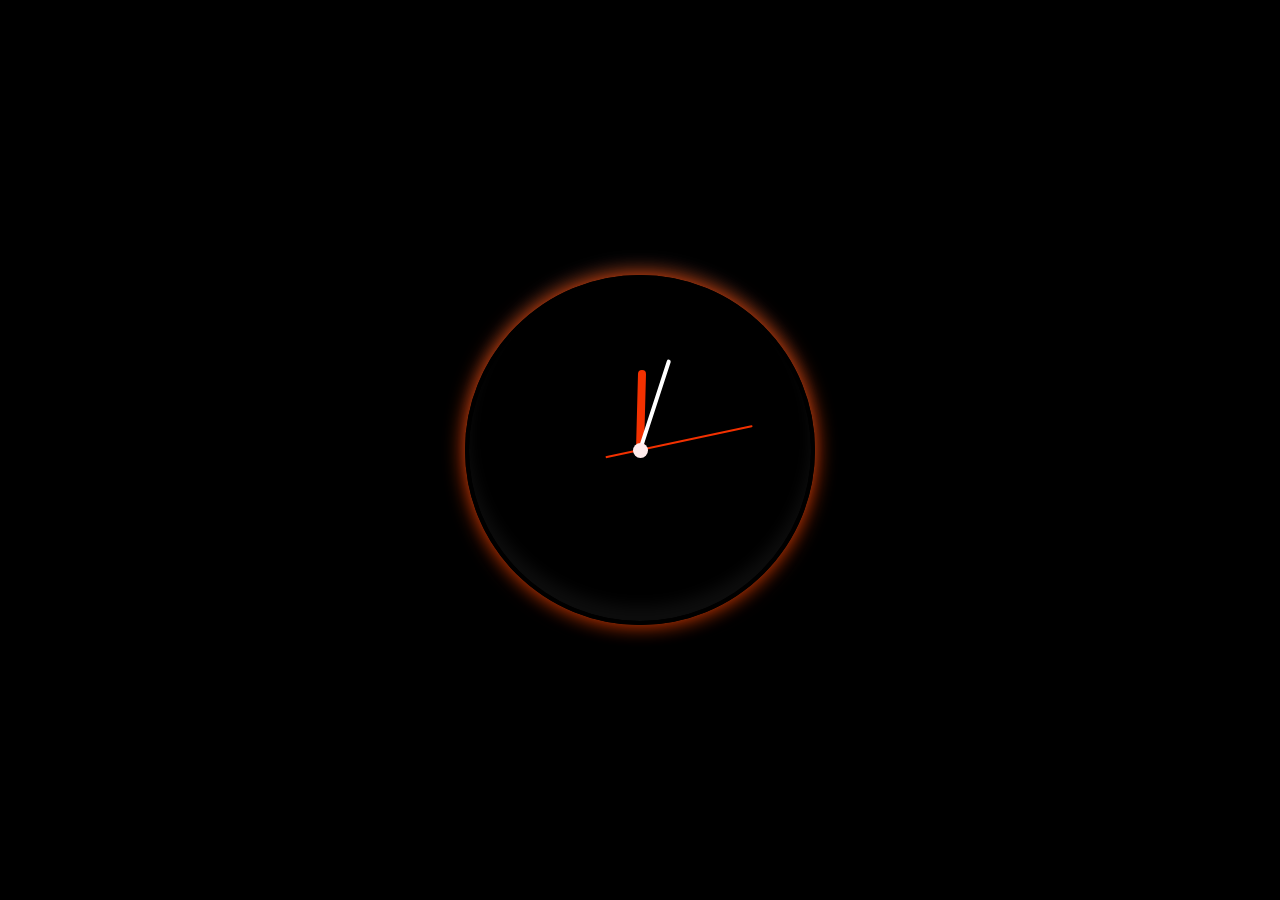
==== index.html @ e6b22b2b "Update and rename index1.html to index.html" ====
<!DOCTYPE html>
<html>
<head>
    <meta charset="utf-8">
    <title>Analog Clock</title>
    <link rel="stylesheet" href="style1.css">   
</head>
<body>
    <div class="clock">
        <div class="hour">
            <div class="hr" id="hr"></div>
        </div>
        <div class="min">
            <div class="mn" id="mn"></div>
        </div>
        <div class="sec">
            <div class="sc" id="sc"></div>
        </div>
    </div>
    <script src="index1.js"></script>
</body>
</html>
---- style1.css ----
/* Reset default padding, margin, and box-sizing */
* { 
    padding: 0;
    margin: 0;
    box-sizing: border-box;
}

/* Center the content vertically and horizontally */
body {
    display: flex;
    justify-content: center;
    align-items: center;
    min-height: 100vh;
    background: #000; /* Set background color to black */
}

/* Styling for the clock container */
.clock {
    width: 350px;
    height: 350px;
    display: flex;
    justify-content: center;
    align-items: center;
    background-size: cover; /* Make sure the background image covers the entire container */
    border: 4px solid #000; /* Black border */
    border-radius: 50%; /* Rounded shape */
    box-shadow: 0 -15px 15px rgba(255,255,255,0.05), /* Shadow effect */
                inset 0 -15px 15px rgba(255,255,255,0.05),
                0 15px 15px rgba(0,0,0,0.05), /* Increase blur radius for more blurry effect */
                inset 0 15px 15px rgba(0,0,0,0.05),
                0 0 20px #ff4500; /* Change shadow color to dark orange */
}

/* Styling for the dot in the middle of the clock */
.clock:before {
    content: ''; /* Create an empty content */
    position: absolute; /* Position the dot */
    width: 15px;
    height: 15px;
    background: #ffecec; /* White color for the dot */
    border-radius: 50%; /* Rounded shape */
    z-index: 10000; /* Ensure the dot is on top of other elements */
}

/* Styling for the hour, minute, and second hands */
.clock .hour,
.clock .min,
.clock .sec {
    position: absolute; /* Position the hands */
}

/* Styling for the hour hand and its base */
.clock .hour, .hr {
    width: 160px;
    height: 160px;
}

/* Styling for the minute hand and its base */
.clock .min, .mn {
    width: 190px;
    height: 190px;
}

/* Styling for the second hand and its base */
.clock .sec, .sc {
    width: 230px;
    height: 230px;
}

/* Styling for the hour hand base */
.hr, .mn, .sc {
    display: flex; /* Align the hand bases vertically and horizontally */
    justify-content: center;
    position: absolute; /* Position the hand bases */
    border-radius: 50%; /* Rounded shape */
}

/* Styling for the hour hand */
.hr:before {
    content: ''; /* Create an empty content */
    position: absolute; /* Position the hour hand */
    width: 8px;
    height: 80px;
    background: #fd3300f5; /* Orange color for the hour hand */
    z-index: 10; /* Ensure the hour hand is on top of other elements */
    border-radius: 6px 6px 0 0; /* Rounded shape for the base */
}

/* Styling for the minute hand */
.mn:before {
    content: ''; /* Create an empty content */
    position: absolute; /* Position the minute hand */
    width: 4px;
    height: 90px;
    background: #fff; /* White color for the minute hand */
    z-index: 11; /* Ensure the minute hand is on top of other elements */
    border-radius: 6px 6px 0 0; /* Rounded shape for the base */
}

/* Styling for the second hand */
.sc:before {
    content: ''; /* Create an empty content */
    position: absolute; /* Position the second hand */
    width: 2px;
    height: 150px;
    background: #fd3300f5; /* White color for the second hand */
    z-index: 12; /* Ensure the second hand is on top of other elements */
    border-radius: 6px 6px 0 0; /* Rounded shape for the base */
}
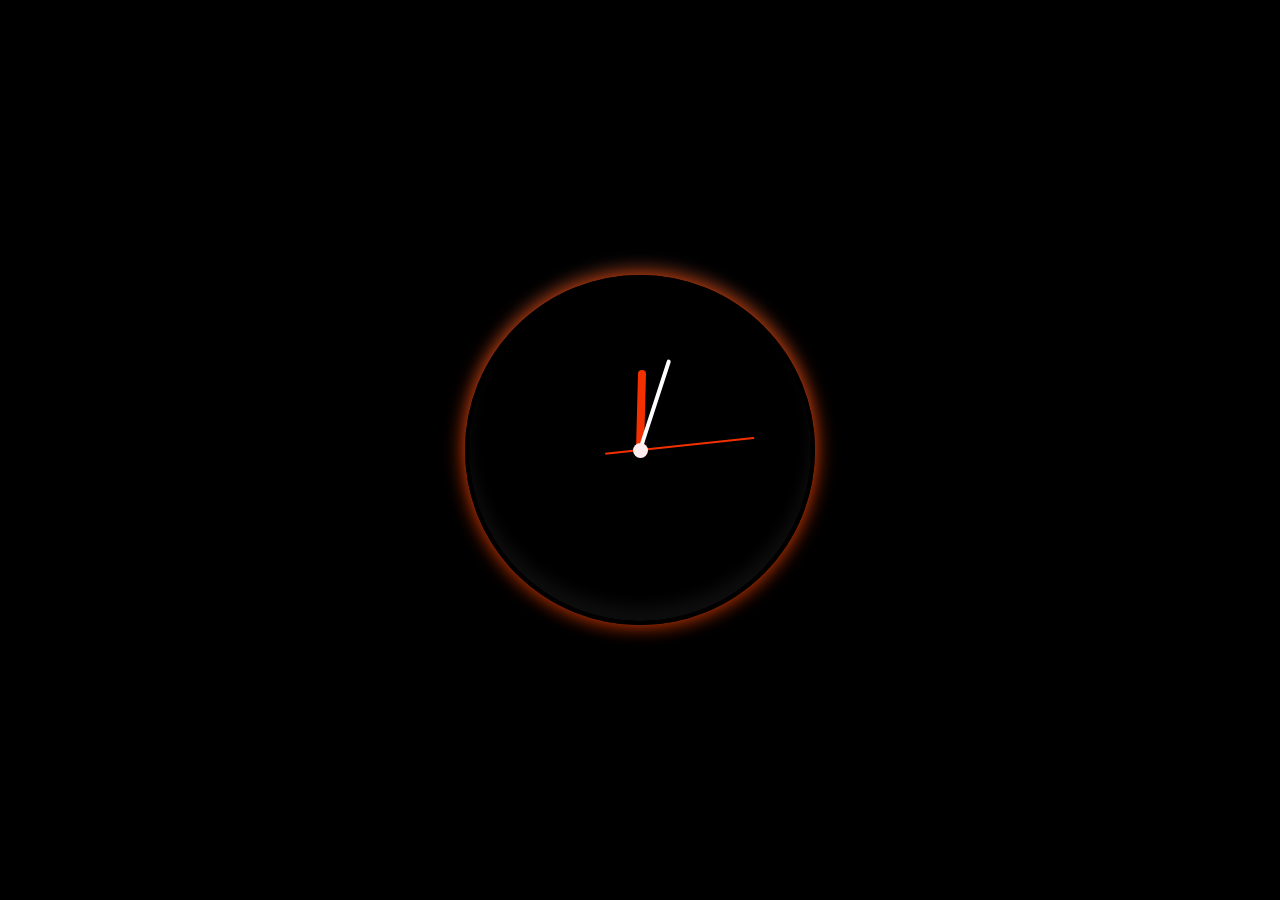
==== commit e65f5774: "Update index.html" ====
--- a/index.html
+++ b/index.html
@@ -3,7 +3,7 @@
 <head>
     <meta charset="utf-8">
     <title>Analog Clock</title>
-    <link rel="stylesheet" href="style1.css">   
+    <link rel="stylesheet" href="style.css">   
 </head>
 <body>
     <div class="clock">
@@ -17,6 +17,6 @@
             <div class="sc" id="sc"></div>
         </div>
     </div>
-    <script src="index1.js"></script>
+    <script src="script.js"></script>
 </body>
 </html>
--- a/style.css
+++ b/style.css
@@ -0,0 +1,109 @@
+/* Reset default padding, margin, and box-sizing */
+* { 
+    padding: 0;
+    margin: 0;
+    box-sizing: border-box;
+}
+
+/* Center the content vertically and horizontally */
+body {
+    display: flex;
+    justify-content: center;
+    align-items: center;
+    min-height: 100vh;
+    background: #000; /* Set background color to black */
+}
+
+/* Styling for the clock container */
+.clock {
+    width: 350px;
+    height: 350px;
+    display: flex;
+    justify-content: center;
+    align-items: center;
+    background-size: cover; /* Make sure the background image covers the entire container */
+    border: 4px solid #000; /* Black border */
+    border-radius: 50%; /* Rounded shape */
+    box-shadow: 0 -15px 15px rgba(255,255,255,0.05), /* Shadow effect */
+                inset 0 -15px 15px rgba(255,255,255,0.05),
+                0 15px 15px rgba(0,0,0,0.05), /* Increase blur radius for more blurry effect */
+                inset 0 15px 15px rgba(0,0,0,0.05),
+                0 0 20px #ff4500; /* Change shadow color to dark orange */
+}
+
+/* Styling for the dot in the middle of the clock */
+.clock:before {
+    content: ''; /* Create an empty content */
+    position: absolute; /* Position the dot */
+    width: 15px;
+    height: 15px;
+    background: #ffecec; /* White color for the dot */
+    border-radius: 50%; /* Rounded shape */
+    z-index: 10000; /* Ensure the dot is on top of other elements */
+}
+
+/* Styling for the hour, minute, and second hands */
+.clock .hour,
+.clock .min,
+.clock .sec {
+    position: absolute; /* Position the hands */
+}
+
+/* Styling for the hour hand and its base */
+.clock .hour, .hr {
+    width: 160px;
+    height: 160px;
+}
+
+/* Styling for the minute hand and its base */
+.clock .min, .mn {
+    width: 190px;
+    height: 190px;
+}
+
+/* Styling for the second hand and its base */
+.clock .sec, .sc {
+    width: 230px;
+    height: 230px;
+}
+
+/* Styling for the hour hand base */
+.hr, .mn, .sc {
+    display: flex; /* Align the hand bases vertically and horizontally */
+    justify-content: center;
+    position: absolute; /* Position the hand bases */
+    border-radius: 50%; /* Rounded shape */
+}
+
+/* Styling for the hour hand */
+.hr:before {
+    content: ''; /* Create an empty content */
+    position: absolute; /* Position the hour hand */
+    width: 8px;
+    height: 80px;
+    background: #fd3300f5; /* Orange color for the hour hand */
+    z-index: 10; /* Ensure the hour hand is on top of other elements */
+    border-radius: 6px 6px 0 0; /* Rounded shape for the base */
+}
+
+/* Styling for the minute hand */
+.mn:before {
+    content: ''; /* Create an empty content */
+    position: absolute; /* Position the minute hand */
+    width: 4px;
+    height: 90px;
+    background: #fff; /* White color for the minute hand */
+    z-index: 11; /* Ensure the minute hand is on top of other elements */
+    border-radius: 6px 6px 0 0; /* Rounded shape for the base */
+}
+
+/* Styling for the second hand */
+.sc:before {
+    content: ''; /* Create an empty content */
+    position: absolute; /* Position the second hand */
+    width: 2px;
+    height: 150px;
+    background: #fd3300f5; /* White color for the second hand */
+    z-index: 12; /* Ensure the second hand is on top of other elements */
+    border-radius: 6px 6px 0 0; /* Rounded shape for the base */
+}
